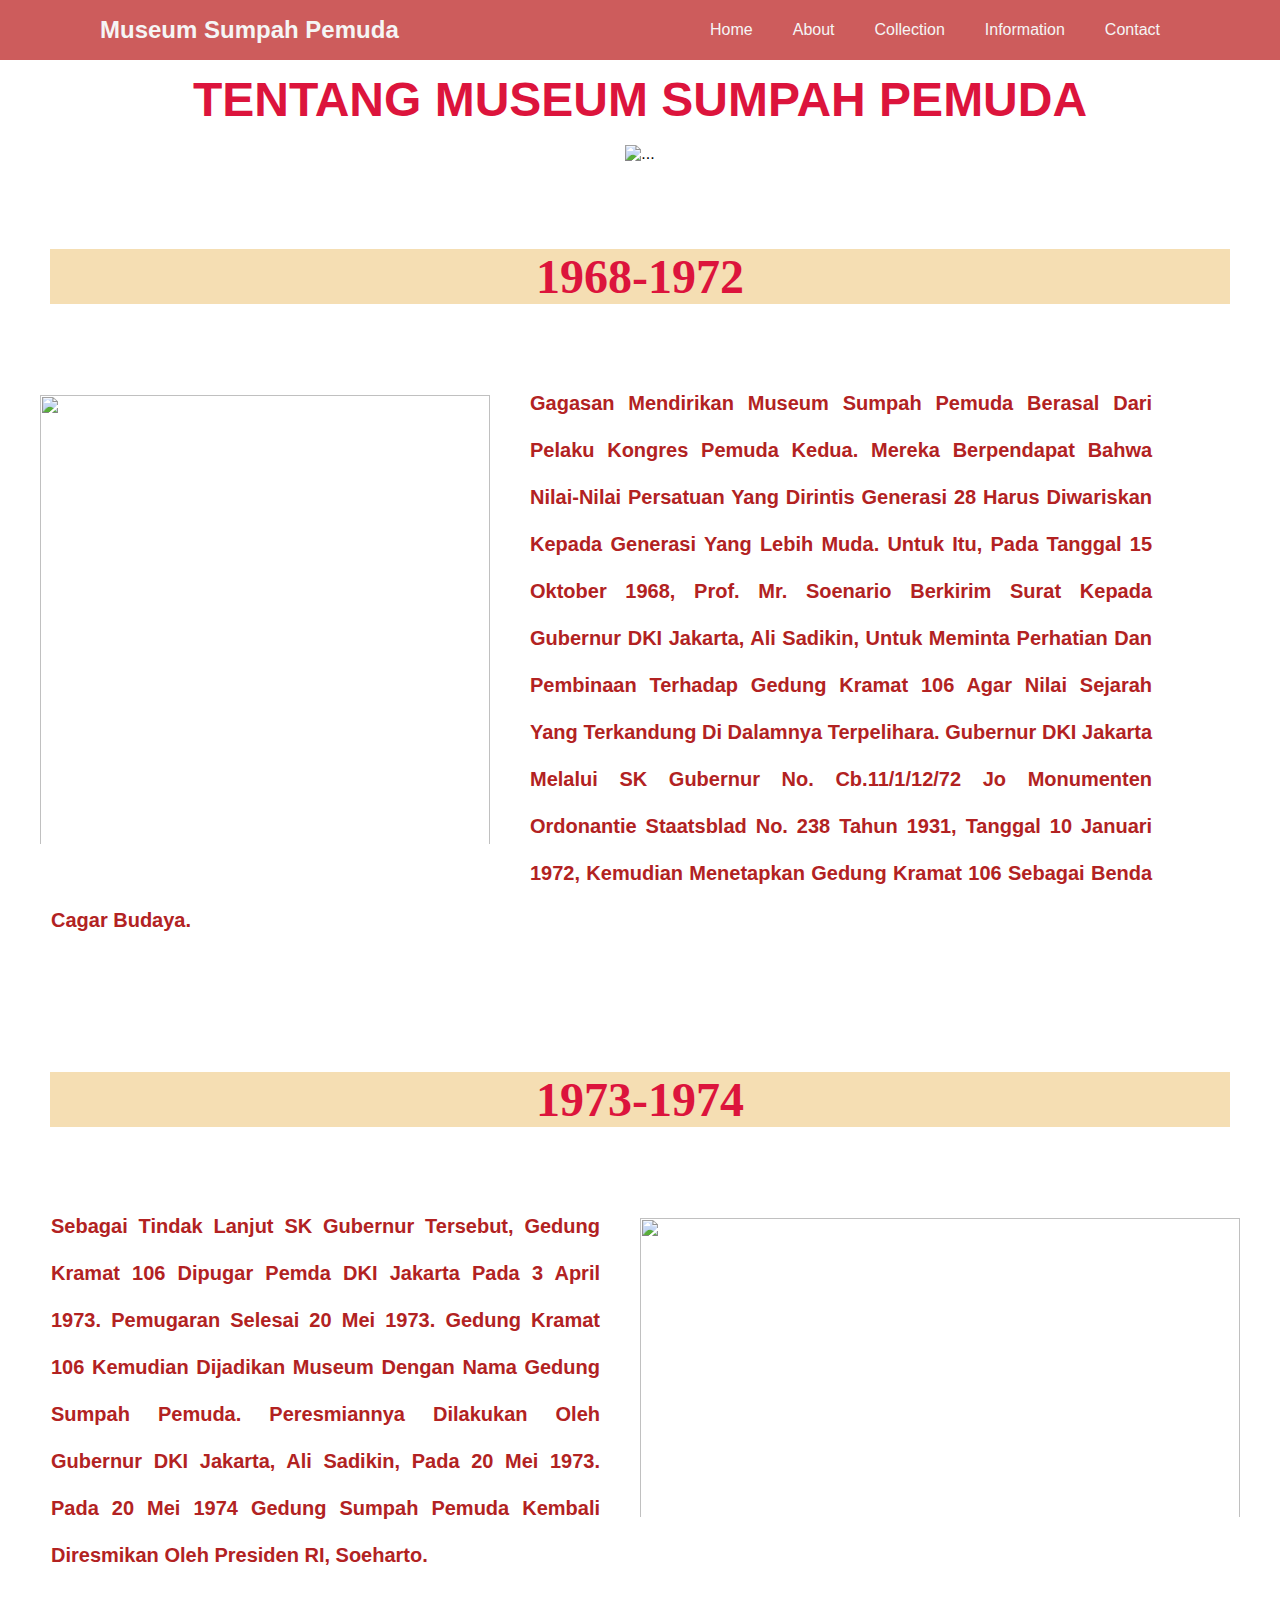
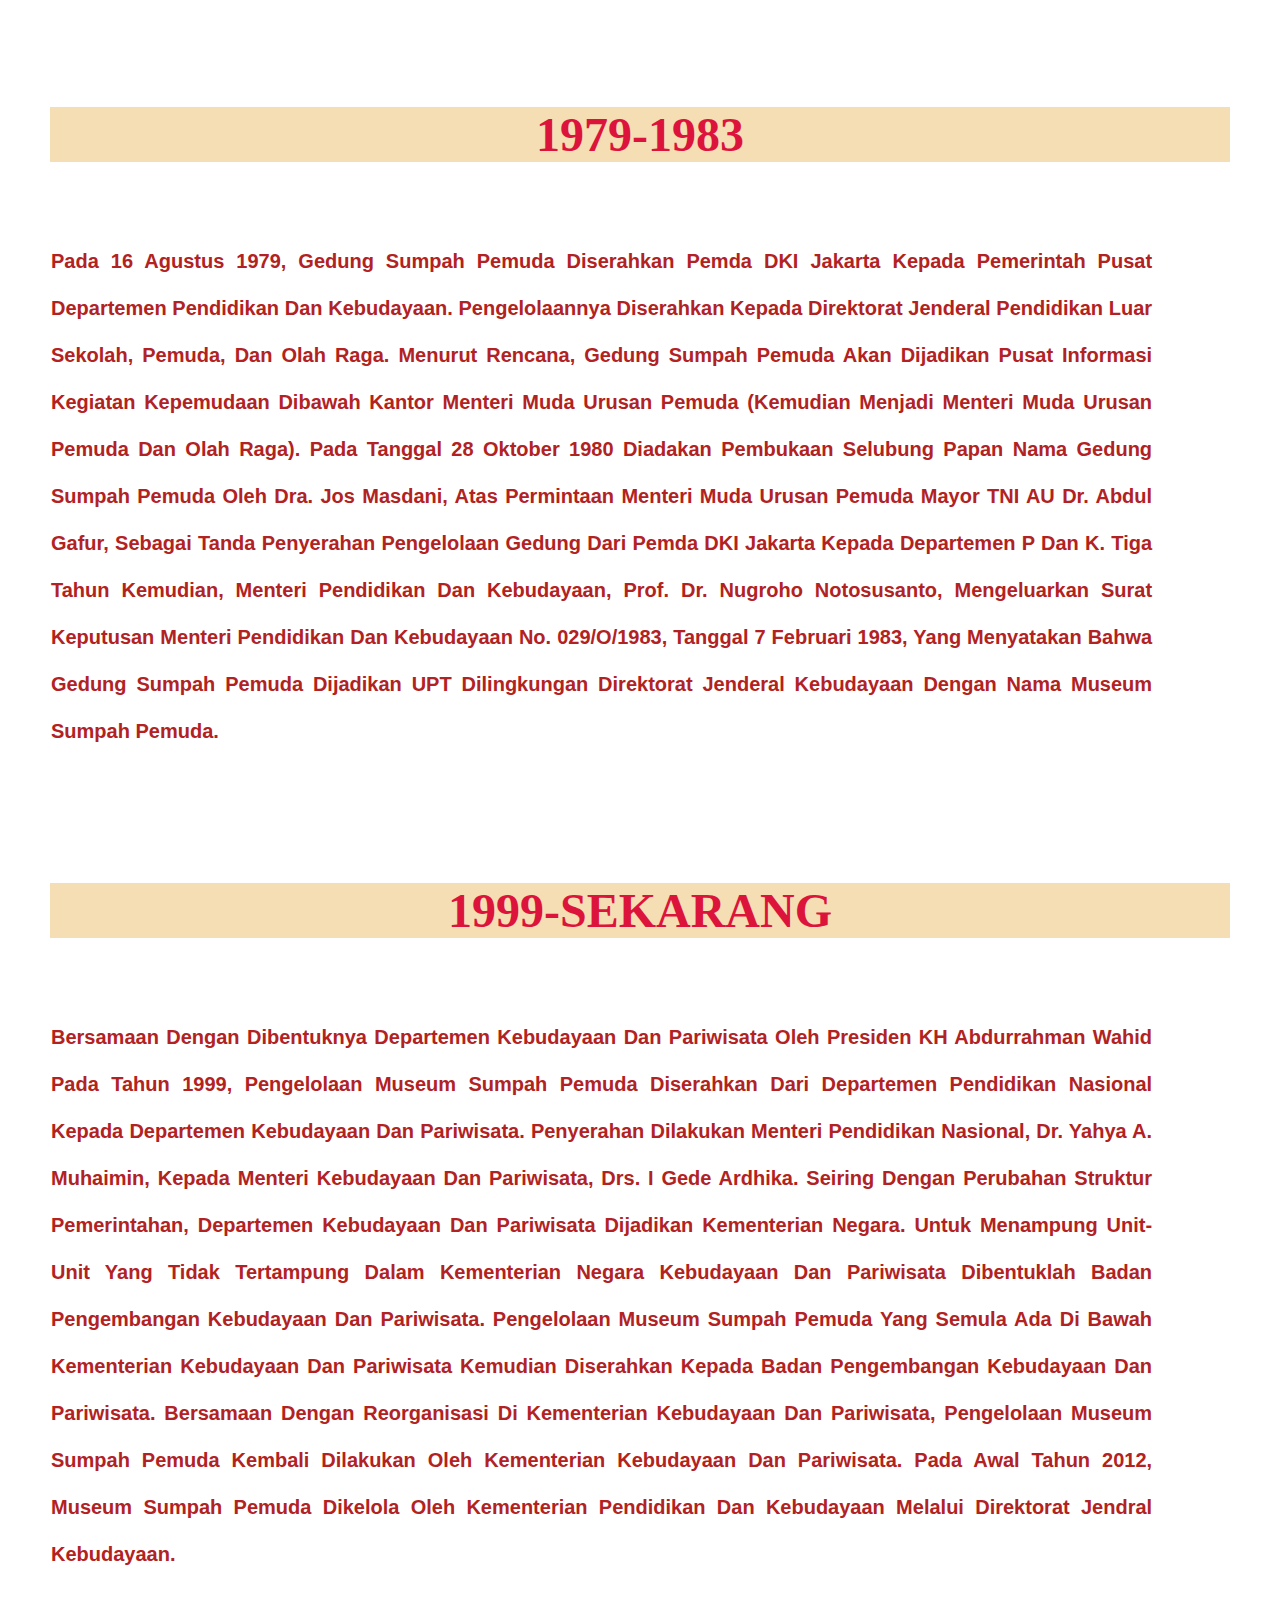
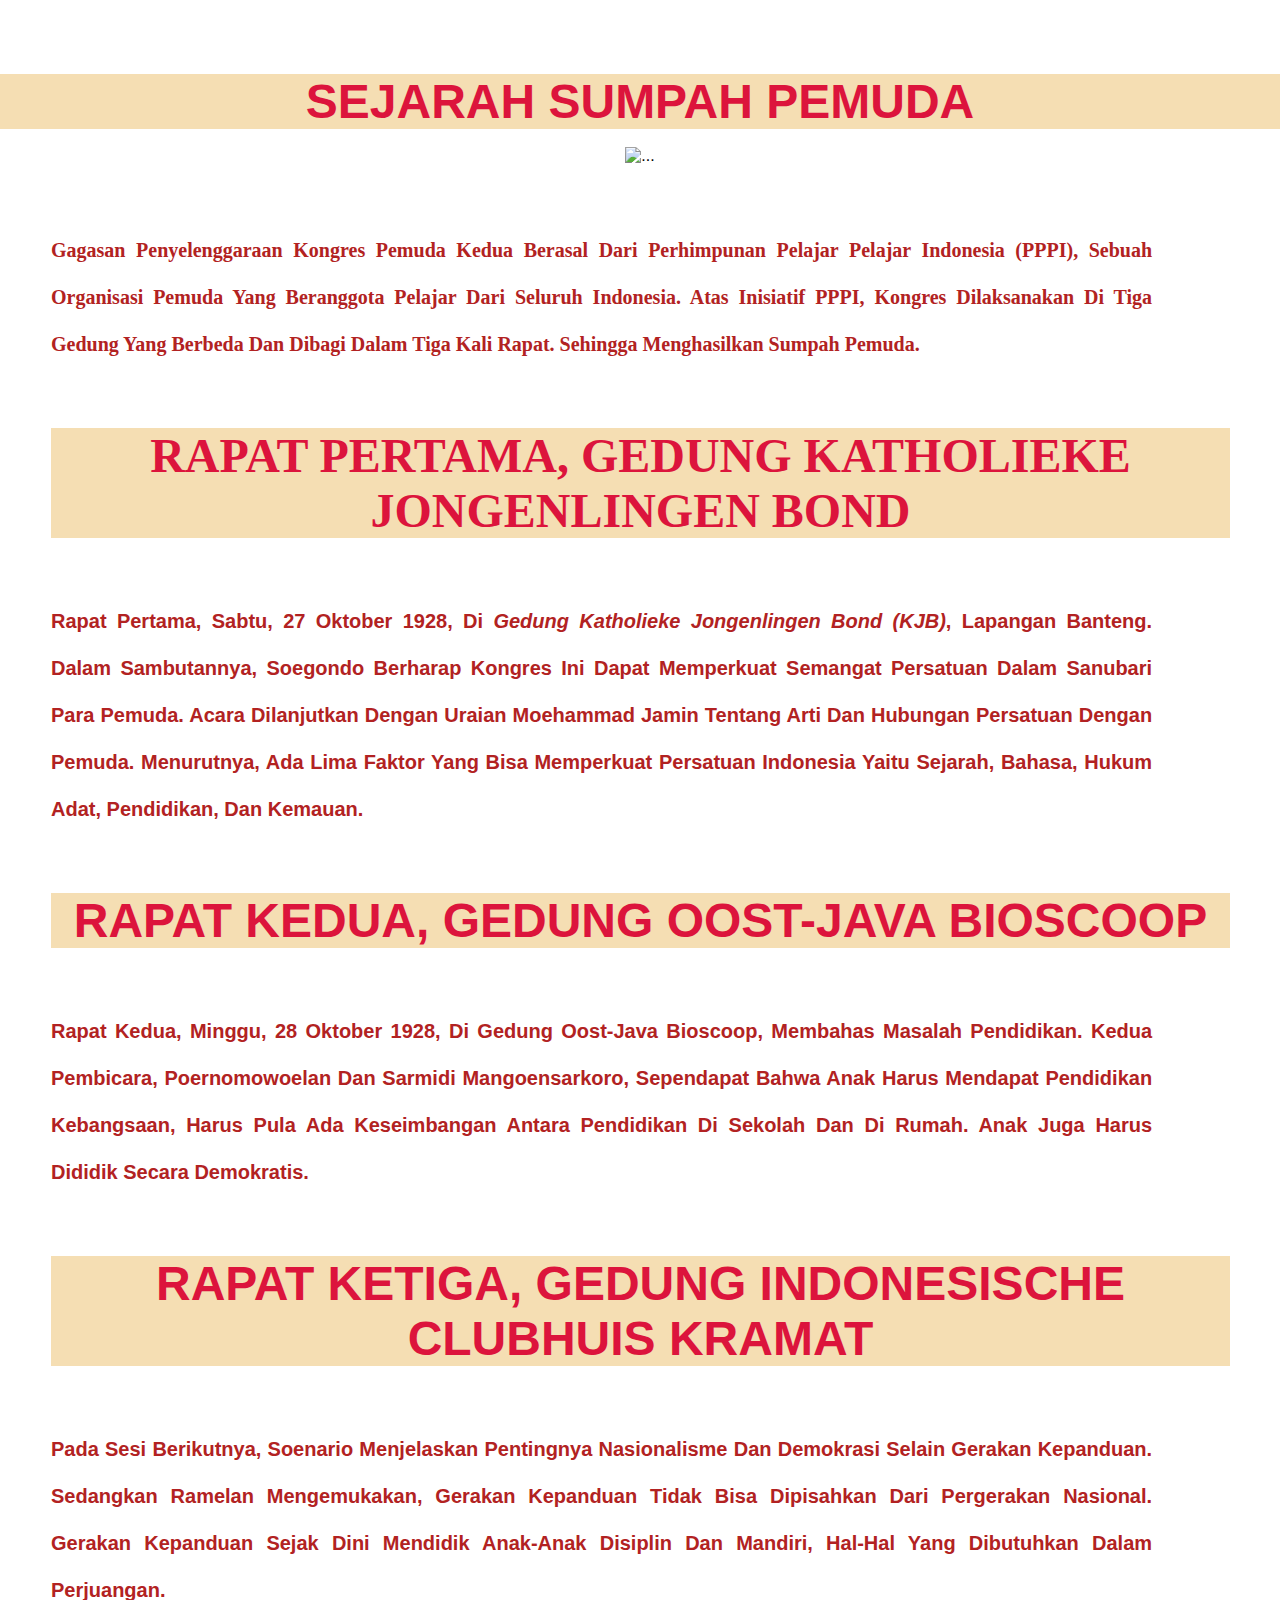
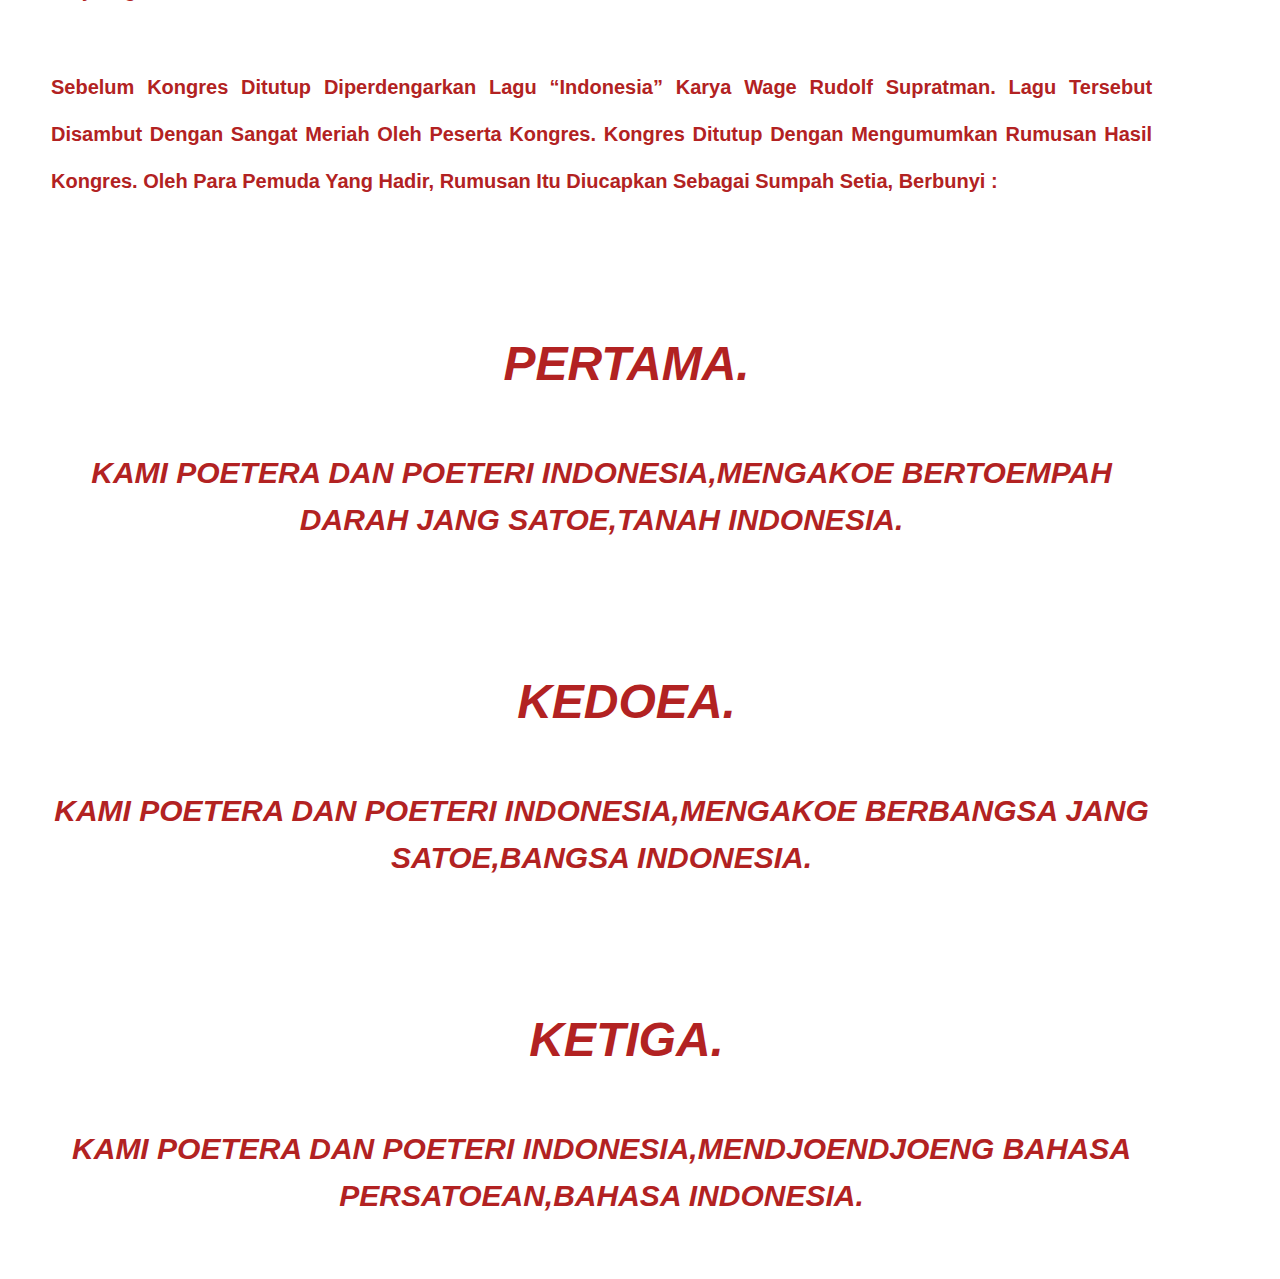
==== about.html @ ce3d2f54 "Add files via upload" ====
<!DOCTYPE html>
<html>
<head>
    <meta charset="UTF-8">
    <meta http-equiv="X-UA-Compatible" content="IE=edge">
    <meta name="viewport" content="width=device-width, initial-scale=1.0">
    <title>Museum Sumpah Pemuda</title>
    <link rel="icon" href="image/logo html.jpg">
    <link rel="stylesheet" href="naumislmh.css">
<body>
    <header>
        <div class="logo">Museum Sumpah Pemuda</div>
            <nav>
                <ul>
                    <li><a href="index.html">Home</a></li>
                    <li><a href="about.html">About</a></li>
                    <li><a href="collection.html">Collection</a></li>
                    <li><a href="information.html">Information</a></li>
                    <li><a href="contact.html">Contact</a></li>
                </ul>
            </nav>
        </div>
    </li>
</header>

        <!-- Untuk About -->
<br><br><br><br>
    <section id="about">
        <h1 align="center" style="font-size: 300%;"><b>TENTANG MUSEUM SUMPAH PEMUDA</b></h1>
            <div class="carousel-indicators">

            <button type="button" data-bs-target="#carouselExampleCaptions" data-bs-slide-to="0" class="active" aria-current="true" aria-label="Slide 3"></button>
    </div>

<div class="carousel-inner">
    <div class="carousel-item active">
        <center> <img src="image/slide 3.jpg" class="d-block w-100" width="541" height="350" alt="...">  </center>
            <div class="carousel-caption d-none d-md-block">
</div></div>
<br><br>
    <div class="kolom">    
        <h1 style="margin: 50px;font-size: 300%;background-color: #F5DEB3;"> 1968-1972 </h1>
            <img style="width: 450px; height: 450px;padding-top: 1px;float: left;margin: 40px;"src="/web_statis/Image/slide 2.jpg"/>
        <div class="colom">
    <p  class="satu"><b>Gagasan mendirikan Museum Sumpah Pemuda berasal dari pelaku Kongres Pemuda Kedua. Mereka berpendapat bahwa nilai-nilai persatuan yang dirintis generasi 28 harus diwariskan kepada generasi yang lebih muda. Untuk itu, pada tanggal 15 Oktober 1968, Prof. Mr. Soenario berkirim surat kepada Gubernur DKI Jakarta, Ali Sadikin, untuk meminta perhatian dan pembinaan terhadap Gedung Kramat 106 agar nilai sejarah yang terkandung di dalamnya terpelihara. Gubernur DKI Jakarta melalui SK Gubernur No. cb.11/1/12/72 jo Monumenten Ordonantie Staatsblad No. 238 tahun 1931, tanggal 10 Januari 1972, kemudian menetapkan Gedung Kramat 106 sebagai benda cagar budaya.</b></p>              
</div>
            
<br><h1 style="margin: 50px;font-size: 300%;background-color: #F5DEB3;">1973-1974</h1>
    <img  style="width: 600px; height: 300px;padding-top: 1px;float: right;margin: 40px;" src="https://dolanyok.com/wp-content/uploads//Museum-Sumpah-Pemuda-Merah.jpg"/> 
        <div class="colom"> 
            <p class="satu"><b>Sebagai tindak lanjut SK Gubernur tersebut, Gedung Kramat 106 dipugar Pemda DKI Jakarta pada 3 April 1973. Pemugaran selesai 20 Mei 1973. Gedung Kramat 106 kemudian dijadikan museum dengan nama Gedung Sumpah Pemuda. Peresmiannya dilakukan oleh Gubernur DKI Jakarta, Ali Sadikin, pada 20 Mei 1973. Pada 20 Mei 1974 Gedung Sumpah Pemuda kembali diresmikan oleh Presiden RI, Soeharto.</b></p>
        </div>
</div>

<br><h1 style="margin: 50px;font-size: 300%;background-color: #F5DEB3;">1979-1983</h1> 
    <div class="colom"> 
        <p class="satu"><b>Pada 16 Agustus 1979, Gedung Sumpah Pemuda diserahkan Pemda DKI Jakarta kepada Pemerintah Pusat Departemen Pendidikan dan Kebudayaan. Pengelolaannya diserahkan kepada Direktorat Jenderal Pendidikan Luar Sekolah, Pemuda, dan Olah Raga. Menurut rencana, Gedung Sumpah Pemuda akan dijadikan Pusat Informasi Kegiatan Kepemudaan dibawah Kantor Menteri Muda Urusan Pemuda (kemudian menjadi Menteri Muda Urusan Pemuda dan Olah Raga). Pada tanggal 28 Oktober 1980 diadakan pembukaan selubung papan nama Gedung Sumpah Pemuda oleh Dra. Jos Masdani, atas permintaan Menteri Muda Urusan Pemuda Mayor TNI AU dr. Abdul Gafur, sebagai tanda penyerahan pengelolaan gedung dari Pemda DKI Jakarta kepada Departemen P dan K. Tiga tahun kemudian, Menteri Pendidikan dan Kebudayaan, Prof. Dr. Nugroho Notosusanto, mengeluarkan Surat Keputusan Menteri Pendidikan dan Kebudayaan No. 029/O/1983, tanggal 7 Februari 1983, yang menyatakan bahwa Gedung Sumpah Pemuda dijadikan UPT dilingkungan Direktorat Jenderal Kebudayaan dengan nama Museum Sumpah Pemuda.</b></p>
    </div>
</div>
            
<br><h1 style="margin: 50px;font-size: 300%;background-color: #F5DEB3;">1999-SEKARANG</h1> 
     <div class="colom"> 
        <p class="satu"><b>Bersamaan dengan dibentuknya Departemen Kebudayaan dan Pariwisata oleh Presiden KH Abdurrahman Wahid pada tahun 1999, pengelolaan Museum Sumpah Pemuda diserahkan dari Departemen Pendidikan Nasional kepada Departemen Kebudayaan dan Pariwisata. Penyerahan dilakukan Menteri Pendidikan Nasional, Dr. Yahya A. Muhaimin, kepada Menteri Kebudayaan dan Pariwisata, Drs. I Gede Ardhika. Seiring dengan perubahan struktur pemerintahan, Departemen Kebudayaan dan Pariwisata dijadikan Kementerian Negara. Untuk menampung unit-unit yang tidak tertampung dalam Kementerian Negara Kebudayaan dan Pariwisata dibentuklah Badan Pengembangan Kebudayaan dan Pariwisata. Pengelolaan Museum Sumpah Pemuda yang semula ada di bawah Kementerian Kebudayaan dan Pariwisata kemudian diserahkan kepada Badan Pengembangan Kebudayaan dan Pariwisata. Bersamaan dengan reorganisasi di Kementerian Kebudayaan dan Pariwisata, pengelolaan Museum Sumpah Pemuda kembali dilakukan oleh Kementerian Kebudayaan dan Pariwisata. Pada awal tahun 2012, Museum Sumpah Pemuda dikelola oleh Kementerian Pendidikan dan Kebudayaan melalui Direktorat Jendral Kebudayaan.</b></p>
</div>

<br><br>
       
<h1 align="center" style="font-size: 300%;background-color: #F5DEB3;"><b>SEJARAH SUMPAH PEMUDA</b></h1>
    <div class="carousel-indicators">

        <button type="button" data-bs-target="#carouselExampleCaptions" data-bs-slide-to="0" class="active" aria-current="true" aria-label="Slide 1"></button>
</div>
               
<div class="carousel-inner">
    <div class="carousel-item active">
        <center> <img src="image/slide 1.jpg" class="d-block w-100" width="541" height="350" alt="...">  </center>
            <div class="carousel-caption d-none d-md-block">
 </div></div>

<br><br>
            
<div class="colom"> 
    <p class="satu">Gagasan penyelenggaraan Kongres Pemuda Kedua berasal dari Perhimpunan Pelajar Pelajar Indonesia (PPPI), sebuah organisasi pemuda yang beranggota pelajar dari seluruh indonesia. Atas inisiatif PPPI, kongres dilaksanakan di tiga gedung yang berbeda dan dibagi dalam tiga kali rapat. Sehingga menghasilkan Sumpah Pemuda.</p>

        <h1 style="margin: 50px;font-size: 300%;background-color: #F5DEB3;">RAPAT PERTAMA, GEDUNG KATHOLIEKE JONGENLINGEN BOND</h1> 
            <p class="satu"><b>Rapat pertama, Sabtu, 27 Oktober 1928, di <i>Gedung Katholieke Jongenlingen Bond (KJB)</i>, Lapangan Banteng. Dalam sambutannya, Soegondo berharap kongres ini dapat memperkuat semangat persatuan dalam sanubari para pemuda. Acara dilanjutkan dengan uraian Moehammad Jamin tentang arti dan hubungan persatuan dengan pemuda. Menurutnya, ada lima faktor yang bisa memperkuat persatuan Indonesia yaitu sejarah, bahasa, hukum adat, pendidikan, dan kemauan.
<br>
               
 <h1 style="margin: 50px;font-size: 300%;background-color: #F5DEB3;">RAPAT KEDUA, GEDUNG OOST-JAVA BIOSCOOP</h1> 
    <p class="satu"><b>Rapat kedua, Minggu, 28 Oktober 1928, di Gedung Oost-Java Bioscoop, membahas masalah pendidikan. Kedua pembicara, Poernomowoelan dan Sarmidi Mangoensarkoro, sependapat bahwa anak harus mendapat pendidikan kebangsaan, harus pula ada keseimbangan antara pendidikan di sekolah dan di rumah. Anak juga harus dididik secara demokratis.
<br>
                
    <h1 style="margin: 50px;font-size: 300%;background-color: #F5DEB3;">RAPAT KETIGA, GEDUNG INDONESISCHE CLUBHUIS KRAMAT</h1> 
        <p class="satu"><b>Pada sesi berikutnya, Soenario menjelaskan pentingnya nasionalisme dan demokrasi selain gerakan kepanduan. Sedangkan Ramelan mengemukakan, gerakan kepanduan tidak bisa dipisahkan dari pergerakan nasional. Gerakan kepanduan sejak dini mendidik anak-anak disiplin dan mandiri, hal-hal yang dibutuhkan dalam perjuangan.</b></p>
         <p class="satu"><b>Sebelum kongres ditutup diperdengarkan lagu “Indonesia” karya Wage Rudolf Supratman. Lagu tersebut disambut dengan sangat meriah oleh peserta kongres. Kongres ditutup dengan mengumumkan rumusan hasil kongres. Oleh para pemuda yang hadir, rumusan itu diucapkan sebagai Sumpah Setia, berbunyi :  </b></p>
 </div>

<br>
            
<div class="colom">
    <h3 style="margin:50px;font-size:300%;"><i>PERTAMA.</i></h3>
        <p class="dua"><i> KAMI POETERA DAN POETERI INDONESIA,MENGAKOE BERTOEMPAH DARAH JANG SATOE,TANAH INDONESIA.</p></div>
<br>
    <div class="colom">
        <h3 style="margin:50px;font-size:300%;"><i>KEDOEA.</i></h3>
            <p class="dua"><i> KAMI POETERA DAN POETERI INDONESIA,MENGAKOE BERBANGSA JANG SATOE,BANGSA INDONESIA.</p></div>

            <br>

        <div class="colom">
    <h3 style="margin:50px;font-size:300%;"><i>KETIGA.</i></h3>
<p class="dua"><i> KAMI POETERA DAN POETERI INDONESIA,MENDJOENDJOENG BAHASA PERSATOEAN,BAHASA
            INDONESIA.</i></p></div>

</body>

</html>
---- naumislmh.css ----
header {
    position: absolute;
    background: #CD5C5C;
    top: 0;
    left: 0;
    padding: 0 100px;
    width: 100%;
    box-sizing: border-box;
}

header .logo {
    color: #F5F5F5;
    height: 60px;
    line-height: 60px;
    font-size: 24px;
    float: left;
    font-weight: bold;
}

header nav {
    float: right;
}

header nav ul {
    margin: 0;
    padding: 0;
    display: flex;
}

header nav ul li {
    list-style: none;
}

header nav ul li a {
    color: #F5F5F5;
    height: 60px;
    line-height: 60px;
    padding: 0 20px;
    text-decoration: none;
    display: block;
}

header nav ul li a:hover,
header nav ul li a.active {
    color:#F5F5F5;
    background-color: #D2B48C;
}

.navbar {
    color: #FDF5E6;
    float: right;
    line-height: 50px;
    font-size: 24px;
    cursor: pointer;
    display: none;
}

/* responsive */

@media(max-width: 650px) {
    header {
        padding: 0 20px;
    }

    .navbar {
        display: block;
    }

    header nav {
        position: absolute;
        width: 100%;
        height: calc(100vh - 50px);
        background: #333;
        top: 50px;
        left: -100%;
        transition: 0.5s all;
    }

    header nav.active {
        left: 0;
    }

    header nav ul {
        display: block;
        text-align: center;
    }
    header nav ul li a {
        border-bottom: 1px solid rgba(0, 0, 0, 0.2);
        color: #DEB887;}
}

h1 {
    font-family:'carter one';
    font-size: 50px;
    color: #DC143C;
    text-align: center;
}

h2 {
    font-family: 'Fredoka One';
    font-weight: 800;
    font-size: 20px;
    margin-bottom: 40px;
    color:#F08080;
    width: 90%;
    line-height: 50px;
    margin-left: 50px;
    text-align: center;

}

h3 {
    font-family: 'Satisfy', cursive;
    font-weight: 800;
    font-size: 30px;
    margin-bottom: 30px;
    color:#B22222;
    width: 90%;
    line-height: 50px;
    margin-left: 50px;
    text-align: center;
}

.colom {
    padding-top: 6px;
    margin-bottom: 50px;
    padding-left: 1px;
}

.colom .satu {
    font-family: 'Fredoka One';
    font-weight: 700;
    font-size: 20px;
    margin-bottom:30px;
    color: #B22222;
    width: 90%;
    line-height: 47px;
    padding-left: 50px;
    text-align: justify;

}

.colom .dua {
    font-family: 'Satisfy', cursive;
    font-weight: 800;
    font-size: 30px;
    margin-bottom:30px;
    color: #B22222;
    width: 90%;
    line-height: 47px;
    padding-left: 50px;
    text-align: center;

}

p {
    margin: 10px 0px 10px 0px;
    padding: 10px 0px 10px 0px;

}

.img-list {
    margin: auto;
    margin-top: 100px;
}

/* TABLE INFORMATION*/

.table {
    margin: auto;
    font-family: 'Satisfy';
    font-size: 15px;
 
}
.table {
    border-collapse: collapse;
    font-size: 35px;
}
.table th, 
.table td {
    border-bottom: 1px solid #B22222;
    border-left: 1px solid #B22222;
    padding: 9px 21px;
}
.table th, 
.table td:last-child {
    border-right: 1px solid #B22222;
}
.table td:first-child {
    border-top: 1px solid #B22222;
}
 
/* Table Header */
.table thead th {
    background-color: #E9967A;
    color: #B22222;
}
 
/* Table Body */
.table tbody td {
    color: #B22222;
}
.table tbody tr:nth-child(odd) td {
    background-color: #F5DEB3;
}
.table tbody tr:hover th,
.table tbody tr:hover td {
    background-color: #E9967A;
    transition: all .2s;
}
 
/*Tabel Responsive 1*/
.table-container {
    overflow: auto;
}


/*CSS Artikel-Information*/

@import url('https://fonts.googleapis.com/css2?family=Montserrat:wght@100;200;300;400;500;600&display=swap');

*{
   font-family: 'Montserrat', sans-serif;
   margin:0; padding:0;
   box-sizing: border-box;
   outline: none; border:none;
   text-decoration: none;
   text-transform: capitalize;
   transition: all .2s linear;
}

.container{
  max-width: 750px;
  margin: 0 auto;
  text-align: center;
  padding:25px 20px;
}

.container .heading{
  font-size: 40px;
  margin-bottom: 20px;
  color:#334;
}

.container .box-container{
  display: grid;
  grid-template-columns: repeat(auto-fit, minmax(350px, 1fr));
  gap:20px;
}

.container .box-container .box{
  background-color: #fff;
  padding:20px;
  border-radius: 5px;
  box-shadow: 0 5px 10px rgba(0,0,0,.2);
  display: none;
}

.container .box-container .box:nth-child(1),
.container .box-container .box:nth-child(2),
.container .box-container .box:nth-child(3){
  display: inline-block;
}

.container .box-container .box .image{
  margin-bottom: 20px;
  overflow: hidden;
  height: 250px;
  border-radius: 5px;
}

.container .box-container .box .image img{
  height: 100%;
  width: 100%;
  object-fit: cover;
}

.container .box-container .box:hover .image img{
  transform: scale(1.1);
}

.container .box-container .box .content h3{
  font-size: 20px;
  color:#334;
}

.container .box-container .box .content p{
  font-size: 15px;
  color:#777;
  line-height: 2;
  padding:15px 0;
}

.container .box-container .box .content .btn{
  display: inline-block;
  padding:10px 30px;
  border:1px solid #334;
  color:#334;
  font-size: 16px;
}

.container .box-container .box .content .btn:hover{
  background-color: crimson;
  border-color: crimson;
  color:#fff;
}

.container .box-container .box .content .icons{
  display: flex;
  align-items: center;
  justify-content: space-between;
  margin-top: 20px;
  padding-top: 15px;
  border-top:1px solid #334;
}

.container .box-container .box .content .icons span{
  font-size: 14px;
  color:#777;
}

.container .box-container .box .content .icons span i{
  color:crimson;
  padding-right: 5px;
}

#load-more{
  margin-top: 20px;
  display: inline-block;
  padding:13px 30px;
  border:1px solid #334;
  color:#334;
  font-size: 16px;
  background-color: #fff;
  cursor: pointer;
}

#load-more:hover{
  background-color: crimson;
  border-color: crimson;
  color:#fff;
}

@media (max-width:450px){

  .container .heading{
    font-size: 25px;
  }

  .container .box-container{
    grid-template-columns: 1fr;
  }

  .container .box-container .box .image{
    height: 200px;
  }

  .container .box-container .box .content p{
    font-size: 12px;
  }

  .container .box-container .box .content .icons span{
    font-size: 12px;
  }


.footercontact {
  height: 100px;
  bottom: 0;
  width: 100%;
  background-color: black;
  color: red;
}



.contact-form {
    width: 35%;
    max-width: 600px;
    position: absolute;
    left: 50%;
    padding-top: 40%;
    transform: translate(-50%, -50%);
    border-radius: 8px;
    text-align: center;
    background: lightgray;
    padding: 30px 40px;
    margin-top: 15%;
    margin-left: 28%;
}
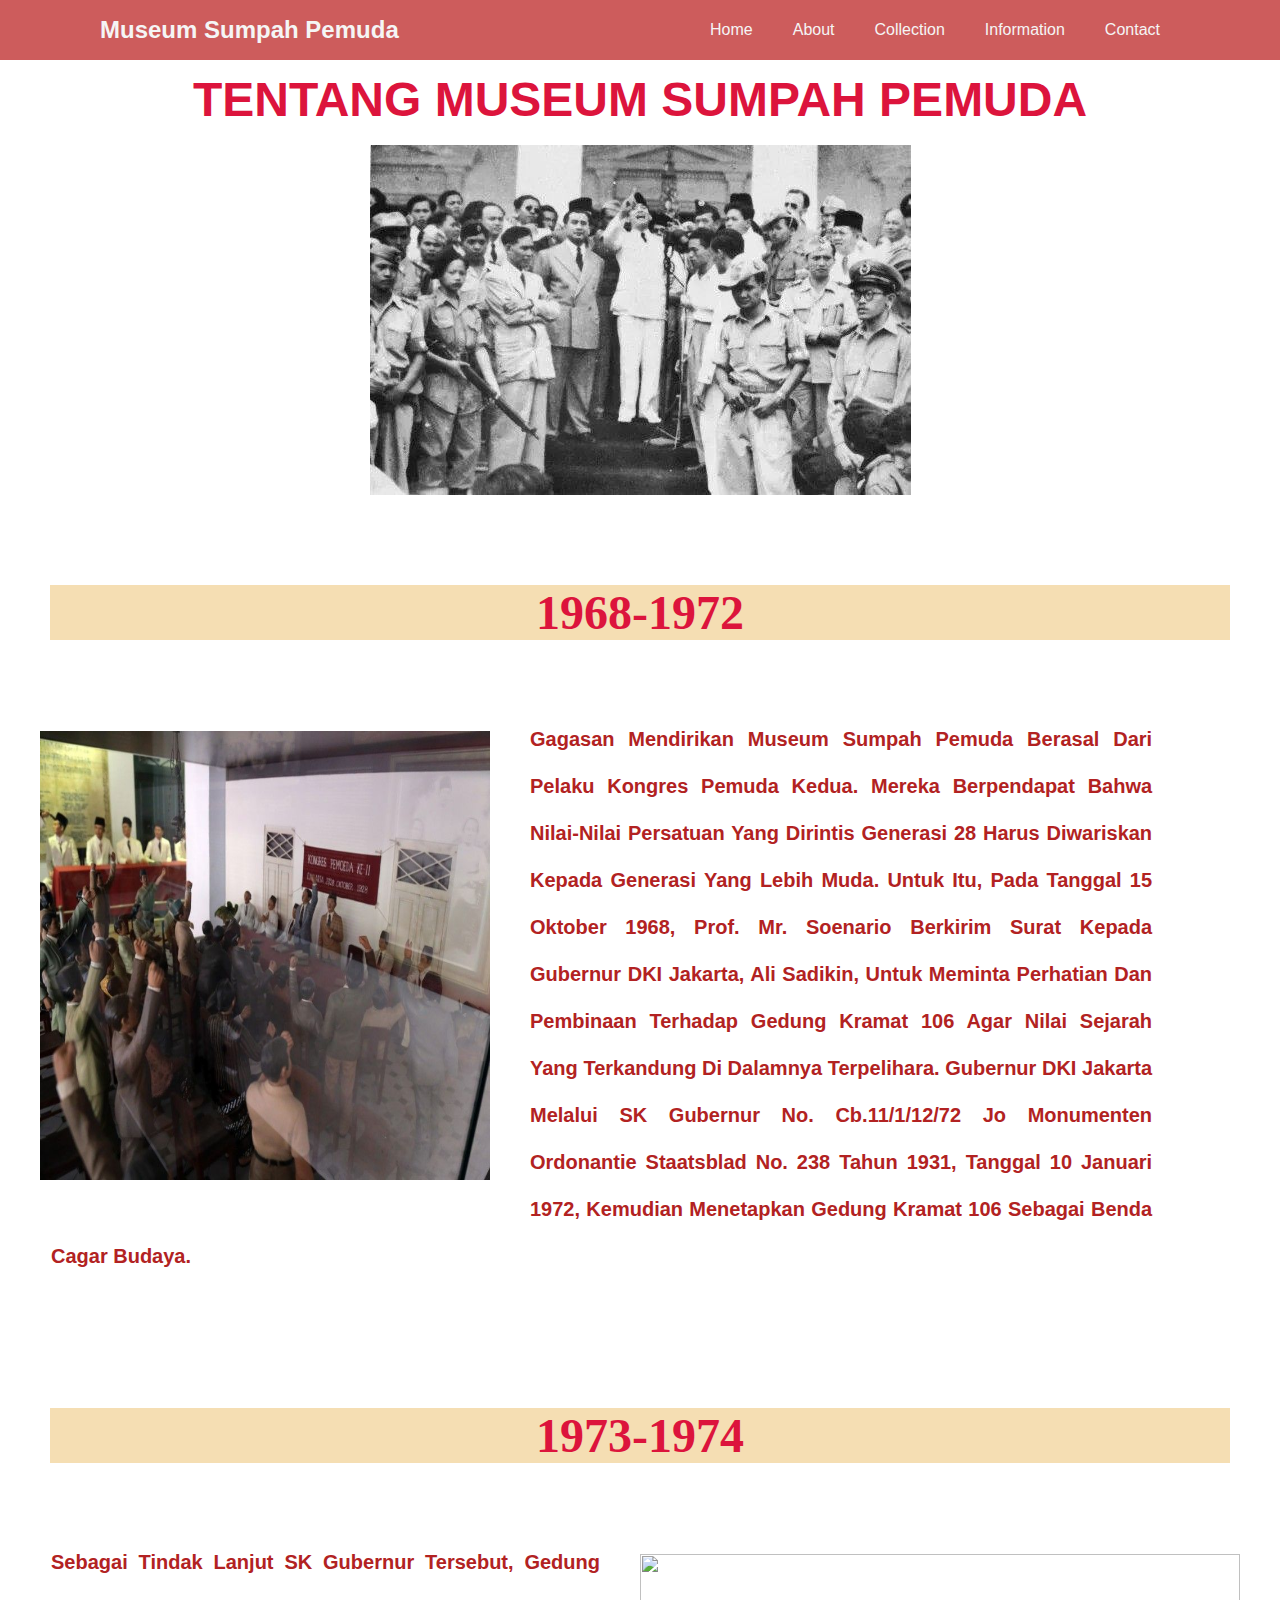
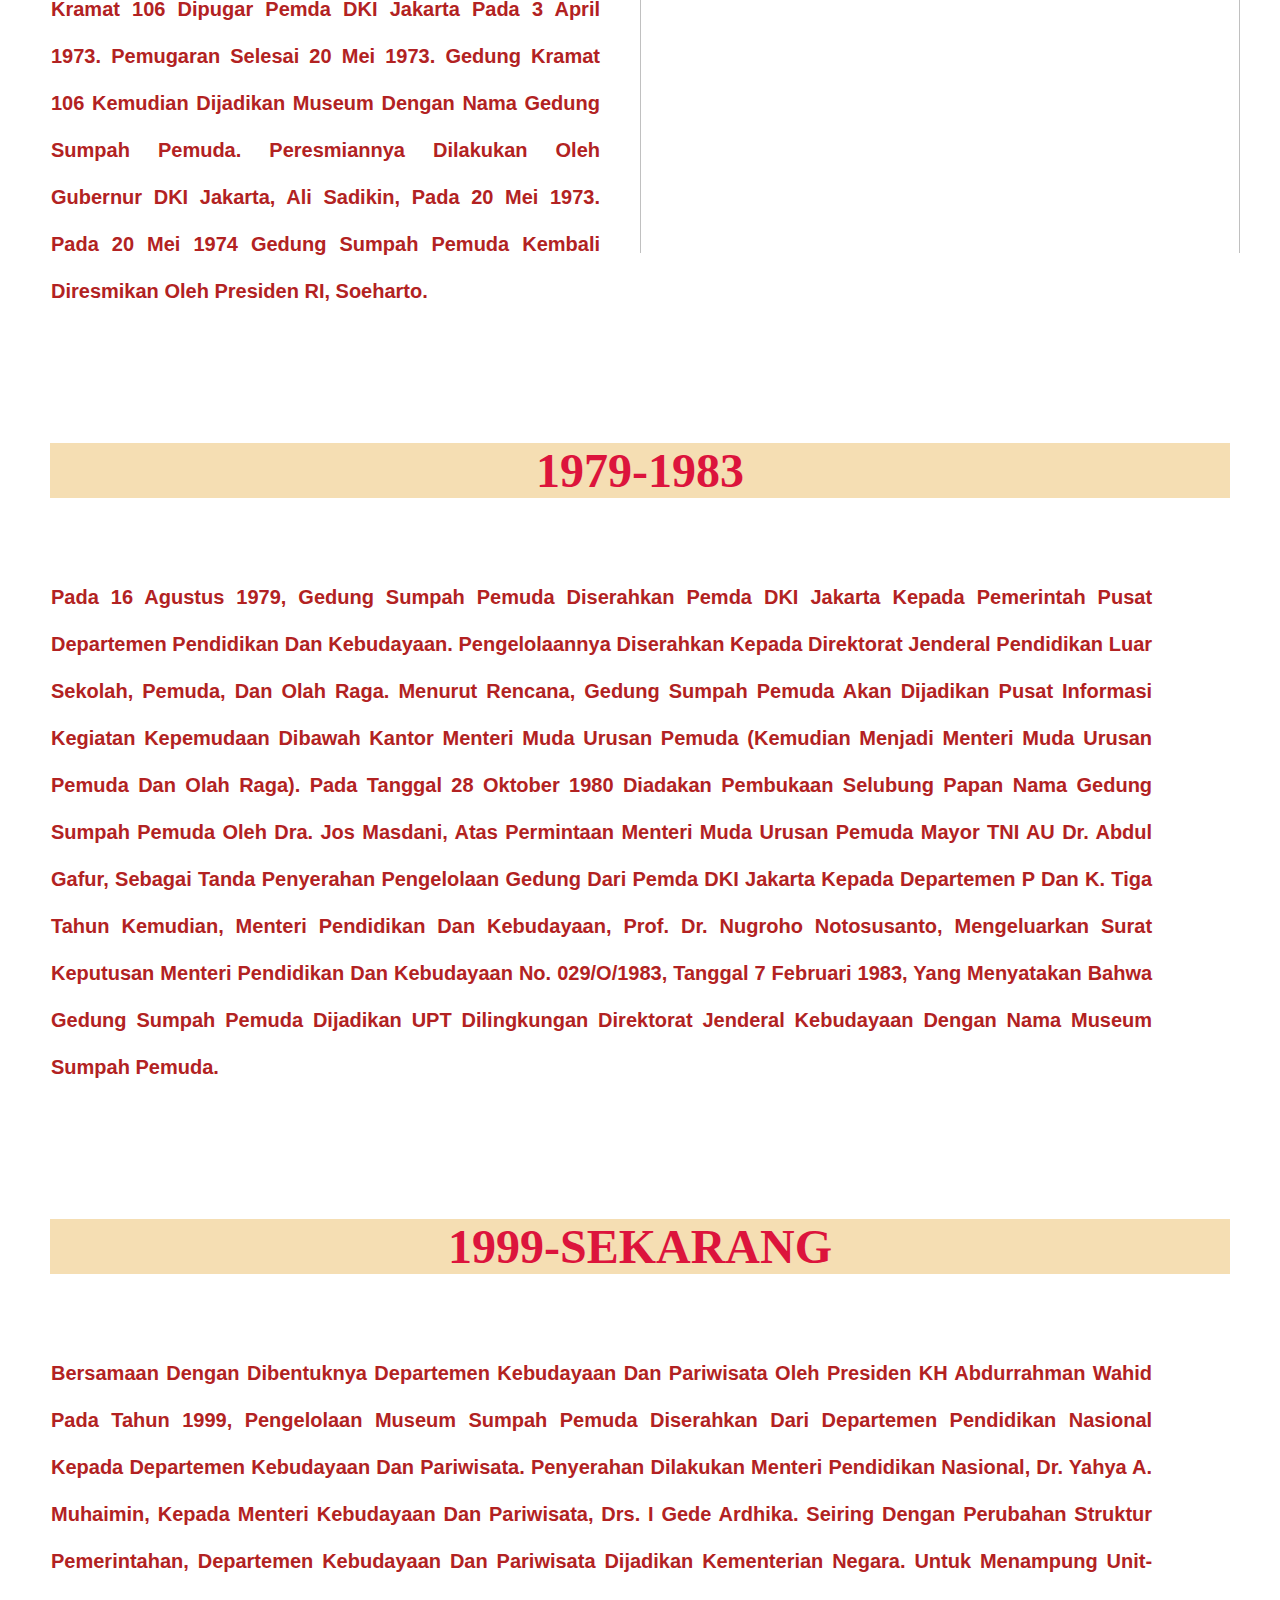
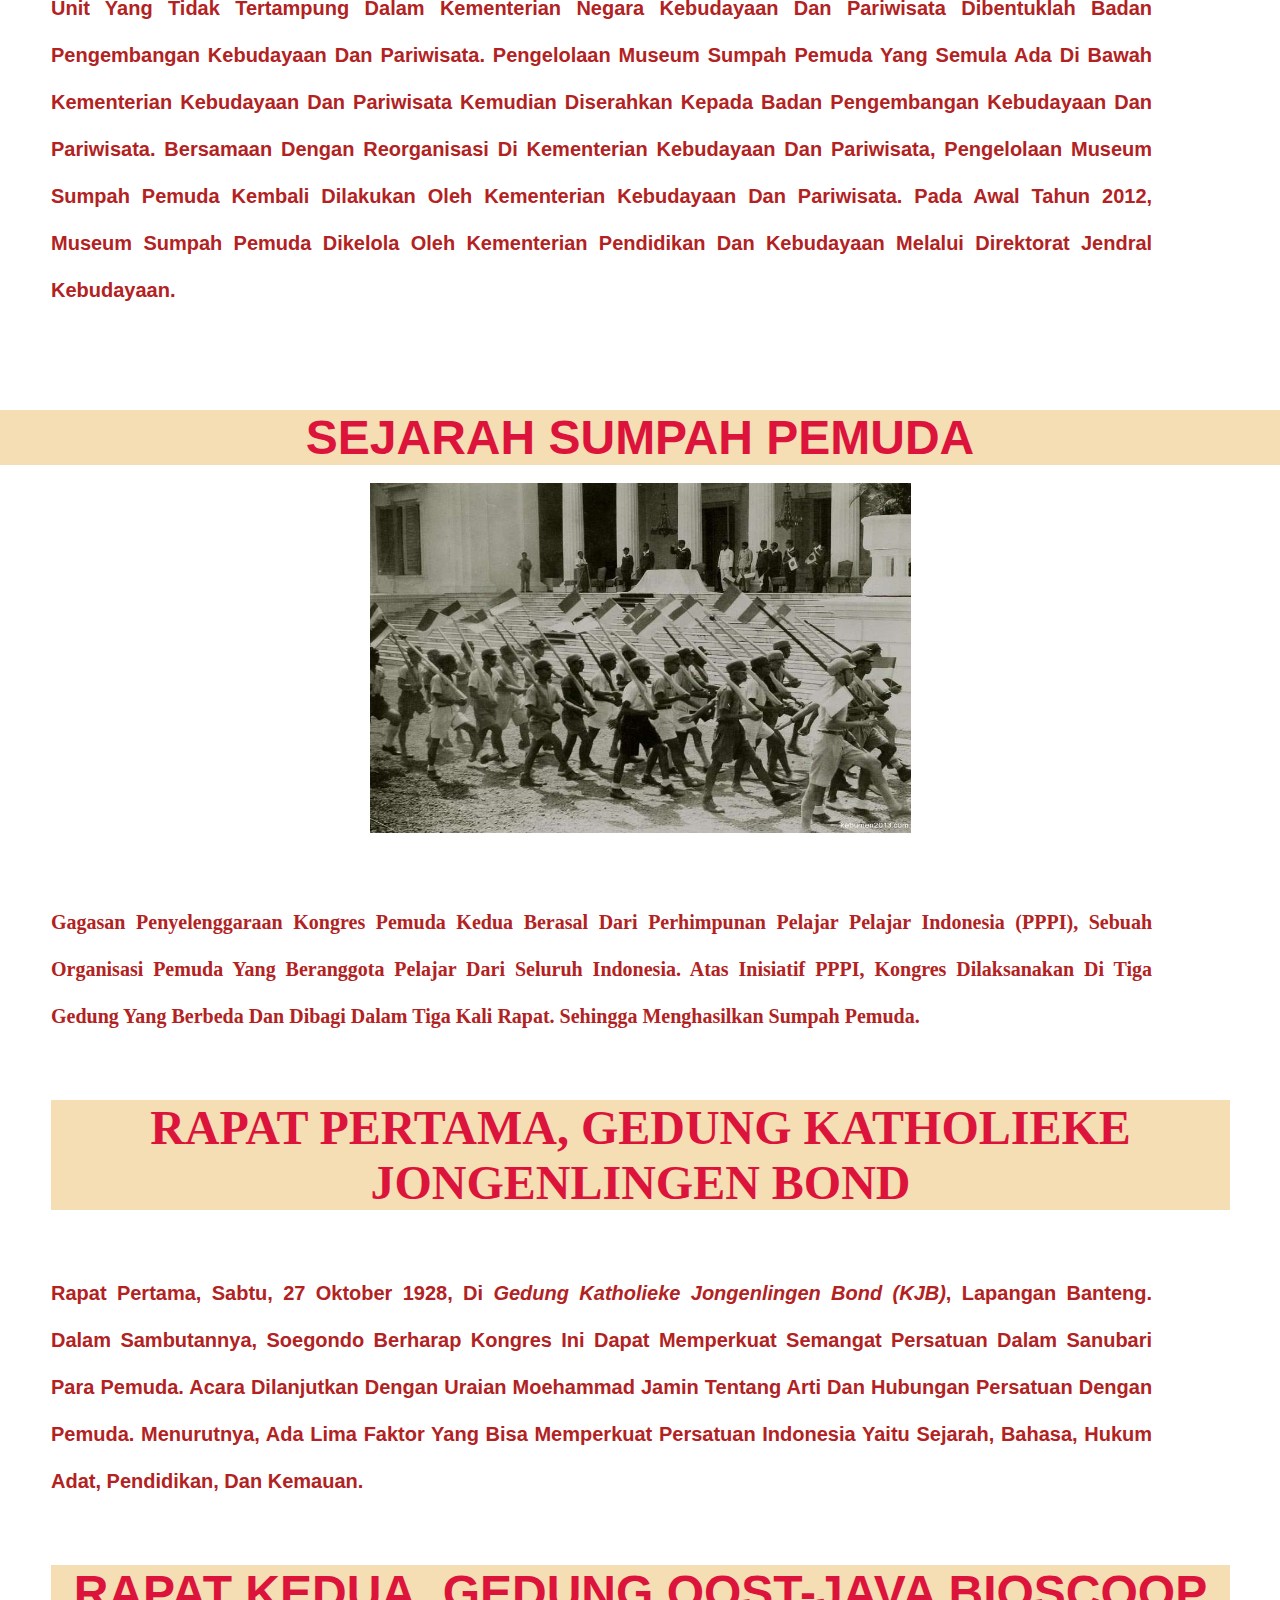
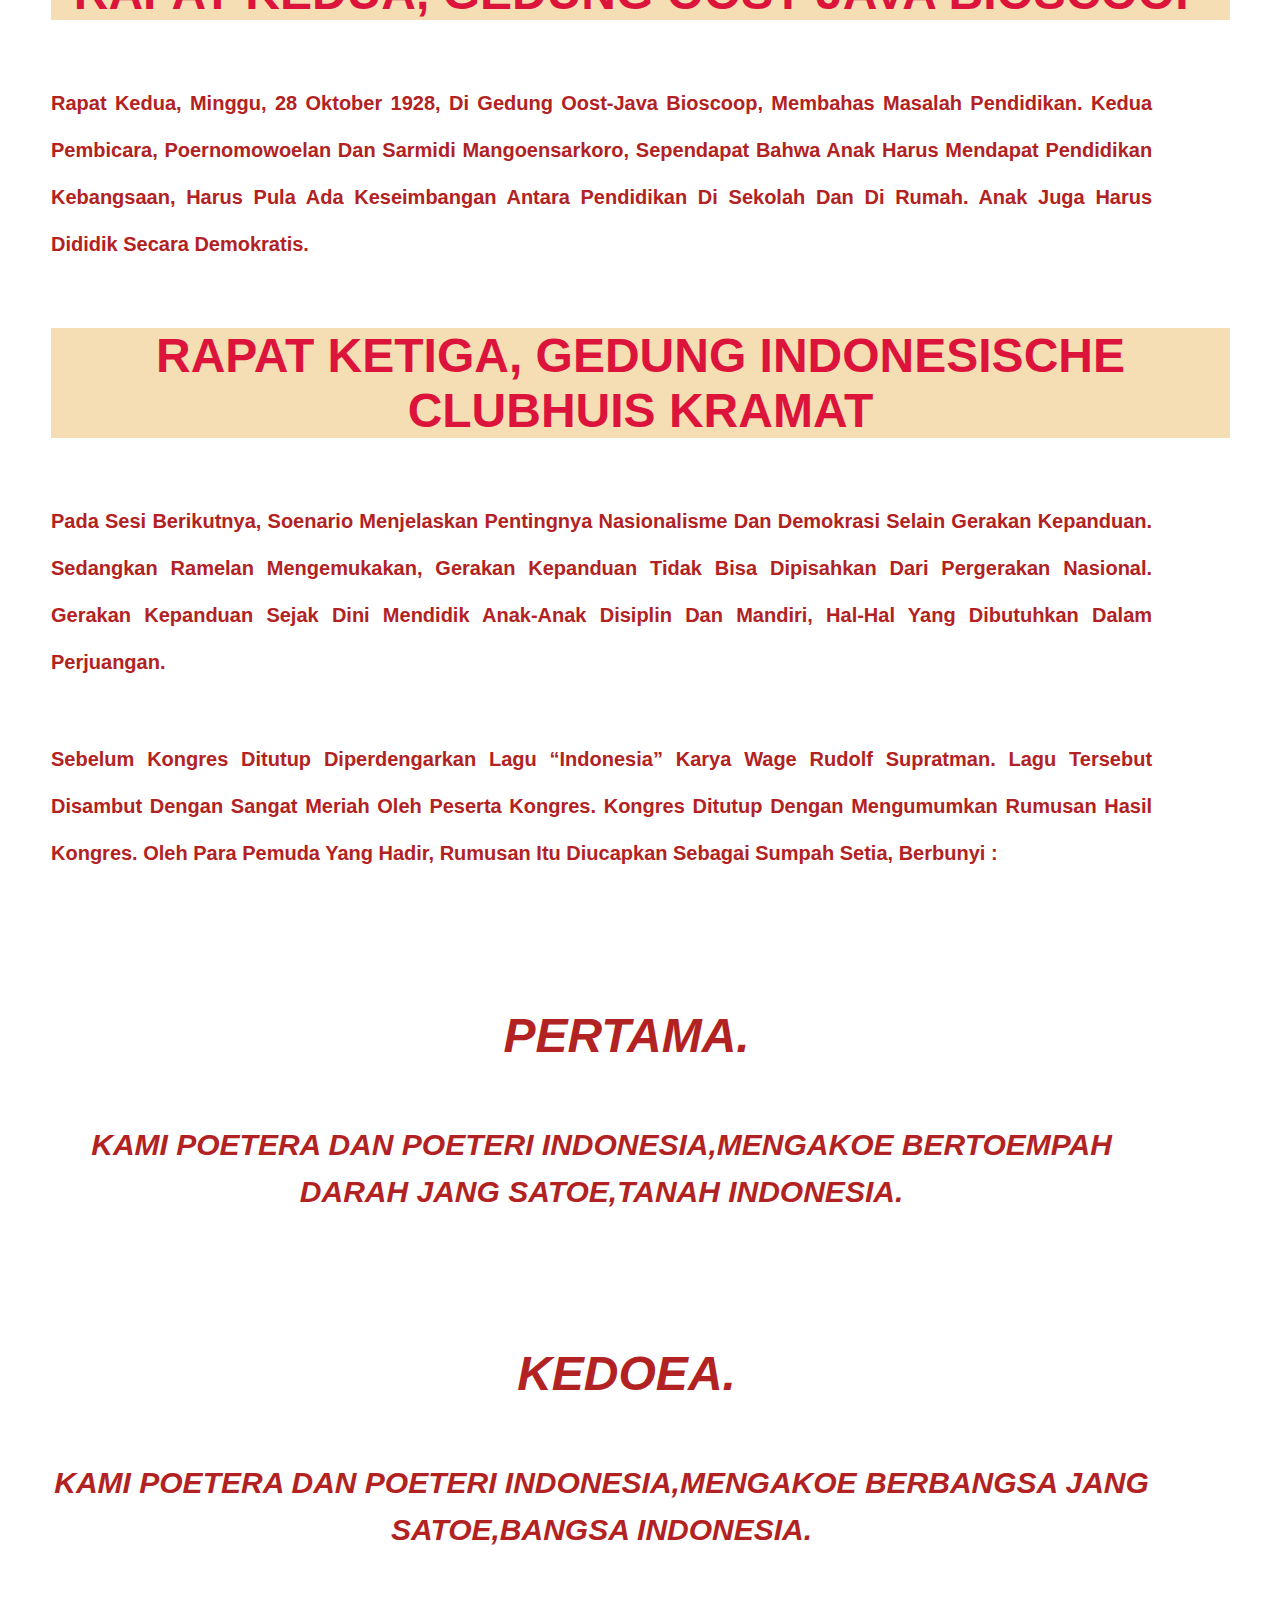
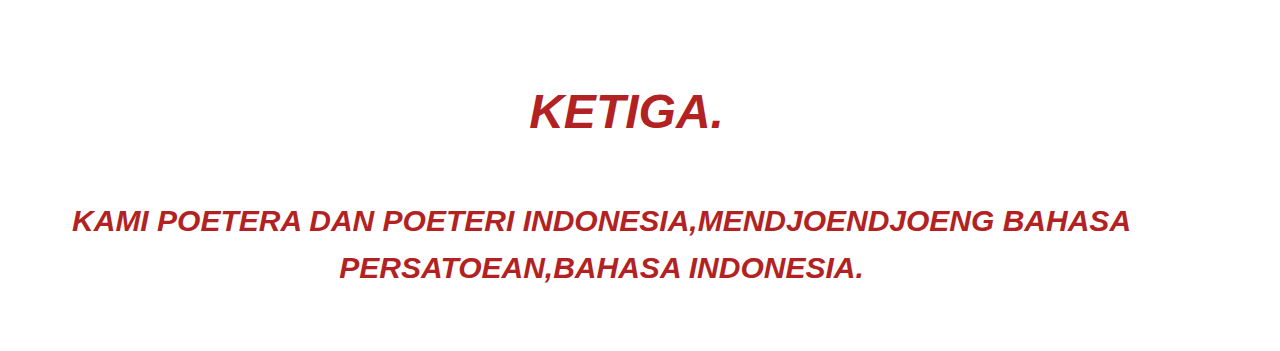
==== commit 0fe0832d: "Update about.html" ====
--- a/about.html
+++ b/about.html
@@ -5,7 +5,7 @@
     <meta http-equiv="X-UA-Compatible" content="IE=edge">
     <meta name="viewport" content="width=device-width, initial-scale=1.0">
     <title>Museum Sumpah Pemuda</title>
-    <link rel="icon" href="image/logo html.jpg">
+    <link rel="icon" href="logo html.jpg">
     <link rel="stylesheet" href="naumislmh.css">
 <body>
     <header>
@@ -34,13 +34,13 @@
 
 <div class="carousel-inner">
     <div class="carousel-item active">
-        <center> <img src="image/slide 3.jpg" class="d-block w-100" width="541" height="350" alt="...">  </center>
+        <center> <img src="slide 3.jpg" class="d-block w-100" width="541" height="350" alt="...">  </center>
             <div class="carousel-caption d-none d-md-block">
 </div></div>
 <br><br>
     <div class="kolom">    
         <h1 style="margin: 50px;font-size: 300%;background-color: #F5DEB3;"> 1968-1972 </h1>
-            <img style="width: 450px; height: 450px;padding-top: 1px;float: left;margin: 40px;"src="/web_statis/Image/slide 2.jpg"/>
+            <img style="width: 450px; height: 450px;padding-top: 1px;float: left;margin: 40px;"src="slide 2.jpg"/>
         <div class="colom">
     <p  class="satu"><b>Gagasan mendirikan Museum Sumpah Pemuda berasal dari pelaku Kongres Pemuda Kedua. Mereka berpendapat bahwa nilai-nilai persatuan yang dirintis generasi 28 harus diwariskan kepada generasi yang lebih muda. Untuk itu, pada tanggal 15 Oktober 1968, Prof. Mr. Soenario berkirim surat kepada Gubernur DKI Jakarta, Ali Sadikin, untuk meminta perhatian dan pembinaan terhadap Gedung Kramat 106 agar nilai sejarah yang terkandung di dalamnya terpelihara. Gubernur DKI Jakarta melalui SK Gubernur No. cb.11/1/12/72 jo Monumenten Ordonantie Staatsblad No. 238 tahun 1931, tanggal 10 Januari 1972, kemudian menetapkan Gedung Kramat 106 sebagai benda cagar budaya.</b></p>              
 </div>
@@ -73,7 +73,7 @@
                
 <div class="carousel-inner">
     <div class="carousel-item active">
-        <center> <img src="image/slide 1.jpg" class="d-block w-100" width="541" height="350" alt="...">  </center>
+        <center> <img src="slide 1.jpg" class="d-block w-100" width="541" height="350" alt="...">  </center>
             <div class="carousel-caption d-none d-md-block">
  </div></div>
 
@@ -114,4 +114,4 @@
 
 </body>
 
-</html> +</html> 
